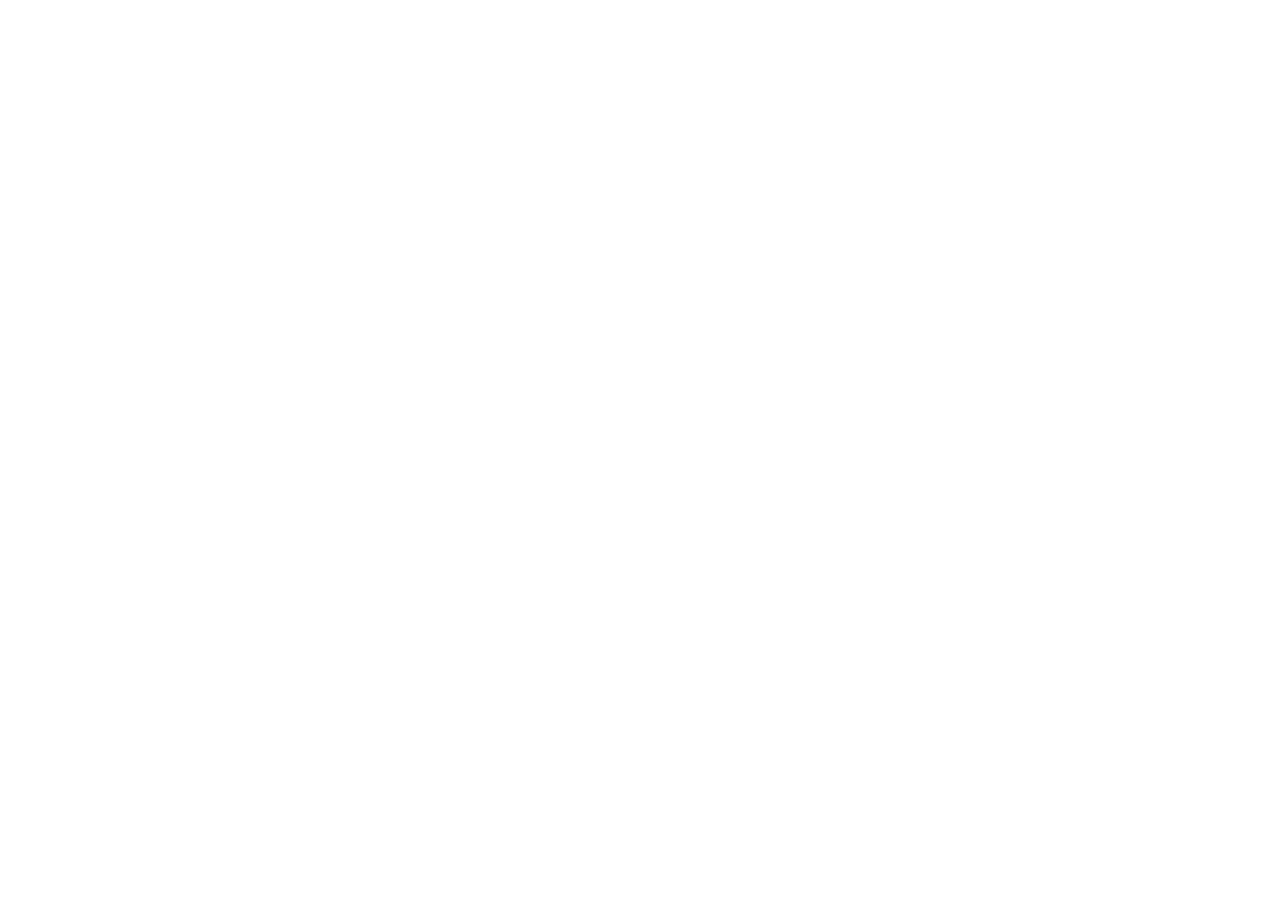
==== index.html @ 9519739a "." ====
<!DOCTYPE html>
<html lang="en">
<head>
    <meta charset="UTF-8">
    <meta http-equiv="X-UA-Compatible" content="IE=edge">
    <meta name="viewport" content="width=device-width, initial-scale=1.0">
    <title>Document</title>
    <link rel="stylesheet" href="estilo/style.css">
</head>
<body>
    
</body>
</html>
---- estilo/style.css ----
@charset "UTF-8";
*{
    margin: 0px;
    padding: 0px;
    font-family: Arial, Helvetica, sans-serif;
}

html, body {
    height: 100vh;
    width: 100vh;
}
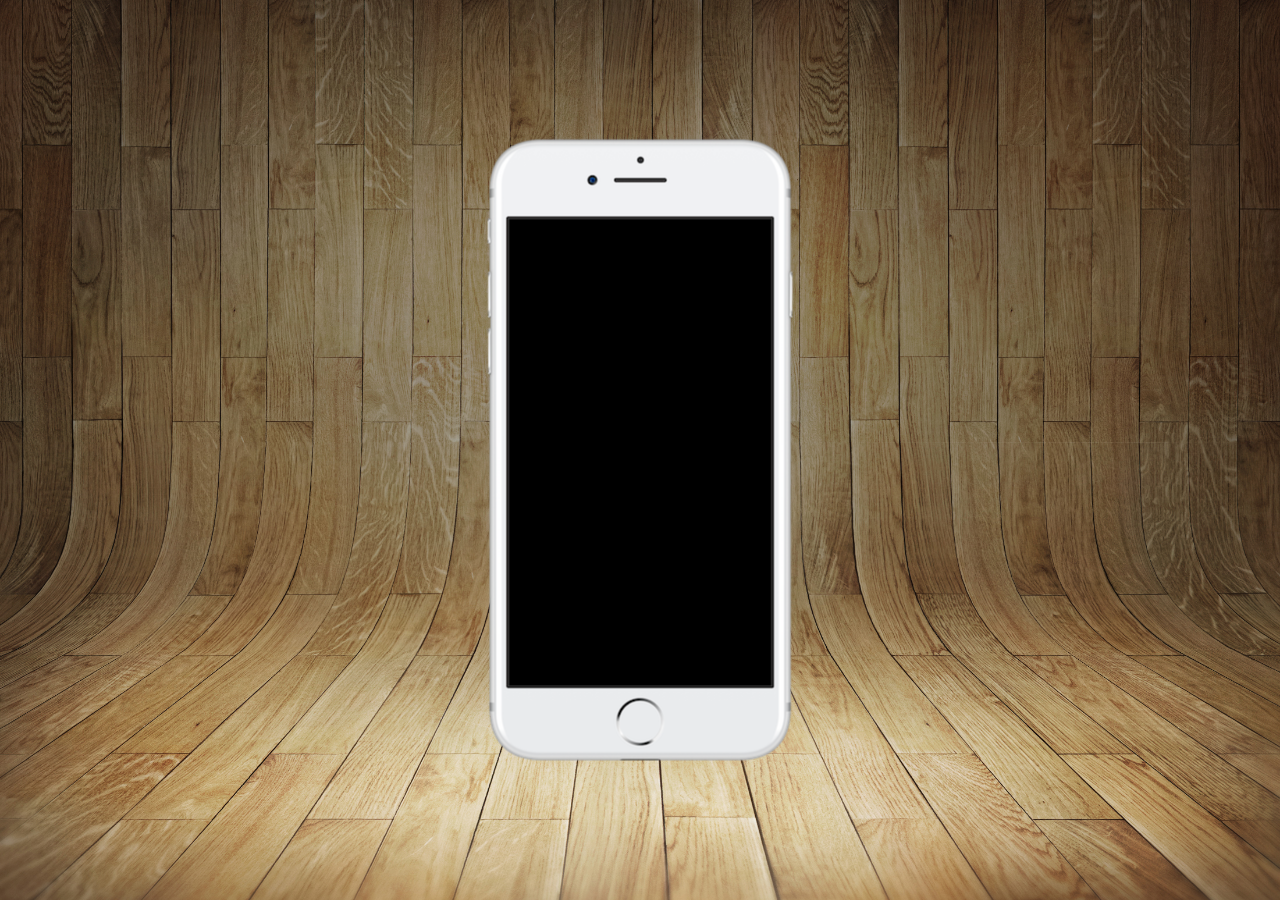
==== commit e9e07faf: "adicionando fundo e telefone" ====
--- a/index.html
+++ b/index.html
@@ -1,13 +1,21 @@
 <!DOCTYPE html>
-<html lang="en">
+<html lang="pt-br">
 <head>
     <meta charset="UTF-8">
     <meta http-equiv="X-UA-Compatible" content="IE=edge">
     <meta name="viewport" content="width=device-width, initial-scale=1.0">
     <title>Document</title>
     <link rel="stylesheet" href="estilo/style.css">
+
 </head>
 <body>
-    
+    <main>
+        <section id="telefone">
+
+        </section>
+        <section id="redes">
+
+        </section>
+    </main>
 </body>
 </html>--- a/estilo/style.css
+++ b/estilo/style.css
@@ -7,5 +7,29 @@
 
 html, body {
     height: 100vh;
-    width: 100vh;
+    width: 100vw;
+    background-color: black;
+}
+
+body {
+    background: url('../imagens/fundo-madeira.jpg') no-repeat top center;
+    background-size: cover;
+    background-attachment: fixed;
+}
+main {
+    height: 100vh;
+    position: relative;
+    
+}
+
+section#telefone {
+    position: absolute;
+    top: 50%;
+    left: 50%;
+    transform: translate(-50%, -50%);
+    height: 627px;
+    width: 311px;
+    background: url('../imagens/frame-iphone.png') no-repeat;
+
+
 }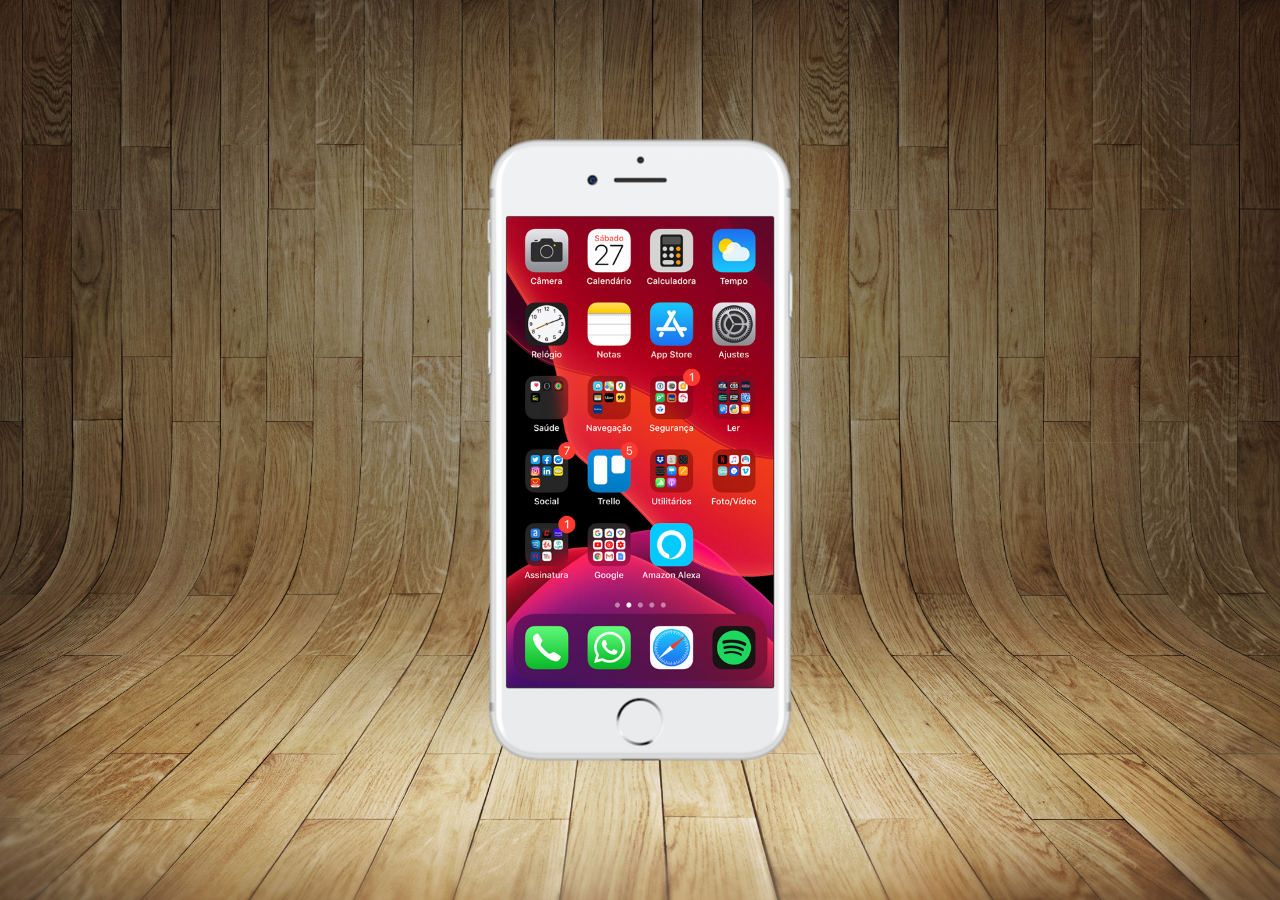
==== commit 61cb3ad7: "adicionando a tela home no telefone" ====
--- a/index.html
+++ b/index.html
@@ -11,6 +11,7 @@
 <body>
     <main>
         <section id="telefone">
+            <iframe src="page-home.html" frameborder="0" name="tela" id="tela"></iframe>
 
         </section>
         <section id="redes">
--- a/estilo/style.css
+++ b/estilo/style.css
@@ -30,6 +30,12 @@
     height: 627px;
     width: 311px;
     background: url('../imagens/frame-iphone.png') no-repeat;
-
+}
+iframe#tela {
+    position: relative;
+    top: 80px;
+    left: 22px;
+    height: 471px;
+    width: 267px;
 
 }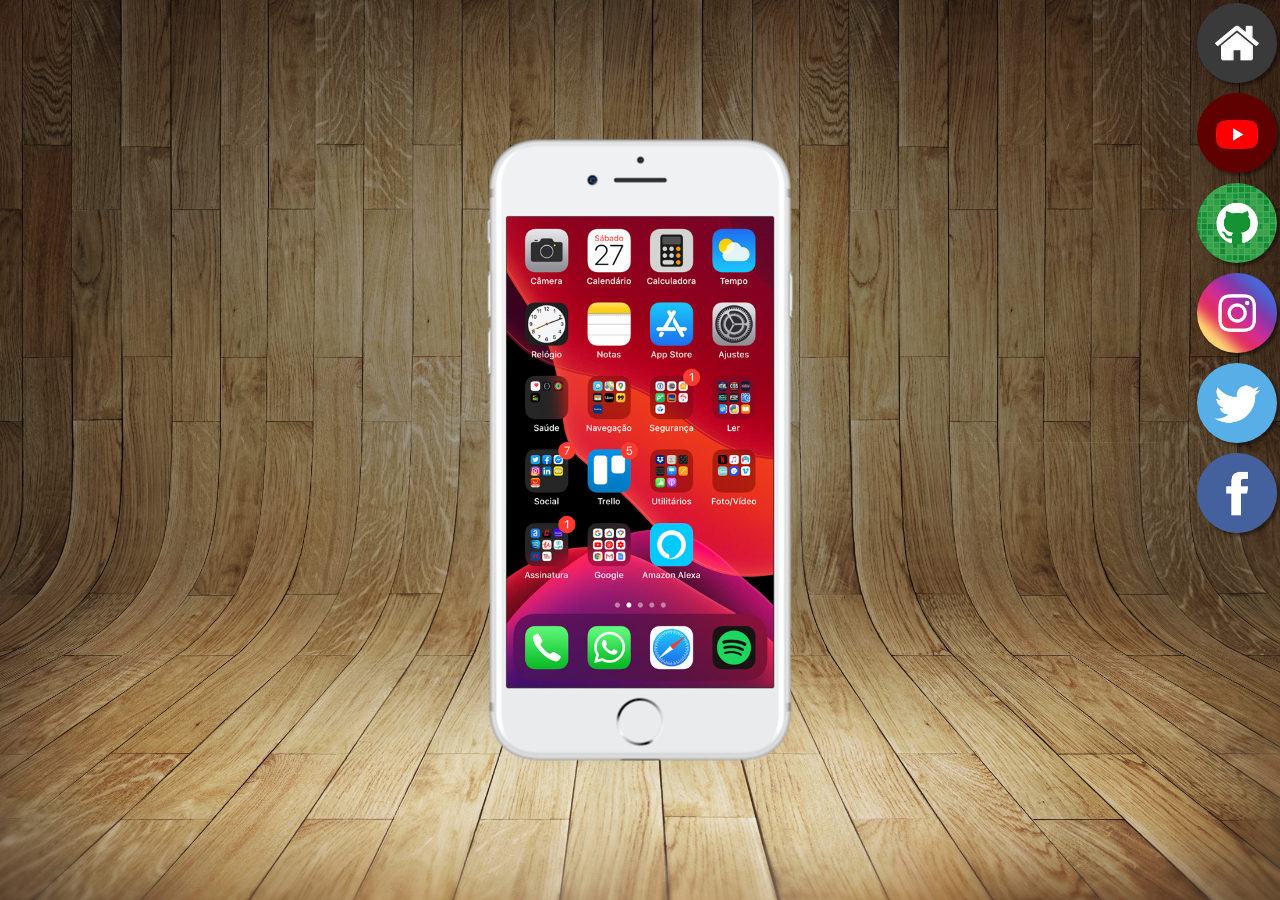
==== commit bc3ba6ed: "." ====
--- a/index.html
+++ b/index.html
@@ -11,11 +11,16 @@
 <body>
     <main>
         <section id="telefone">
-            <iframe src="page-home.html" frameborder="0" name="tela" id="tela"></iframe>
+            <iframe src="page-home.html" frameborder="0" name="tela" id="tela" scrolling="yes"></iframe>
 
         </section>
         <section id="redes">
-
+            <a href="page-home.html" target="tela"><img src="imagens/logo-home.jpg" alt=""> <br></a>
+            <a href="page-yt.html" target="tela"><img src="imagens/logo-youtube.jpg" alt=""><br></a>
+            <a href="page-gh.html" target="tela"><img src="imagens/logo-github.jpg" alt=""><br></a>
+            <a href="page-insta.html" target="tela"><img src="imagens/logo-instagram.jpg" alt=""><br></a>
+            <a href="page-tt.html" target="tela"><img src="imagens/logo-twitter.jpg" alt=""><br></a>
+            <a href="page-fb.html" target="tela"><img src="imagens/logo-facebook.jpg" alt=""><br></a>
         </section>
     </main>
 </body>
--- a/estilo/style.css
+++ b/estilo/style.css
@@ -38,4 +38,16 @@
     height: 471px;
     width: 267px;
 
+}
+
+section#redes {
+    text-align: right;
+}
+
+section#redes img {
+    width: 80px;
+    border-radius: 50%;
+    margin: 3px;
+    box-shadow: 3px 3px 3px rgba(0, 0, 0, 0.425);
+    text-align: right;
 }